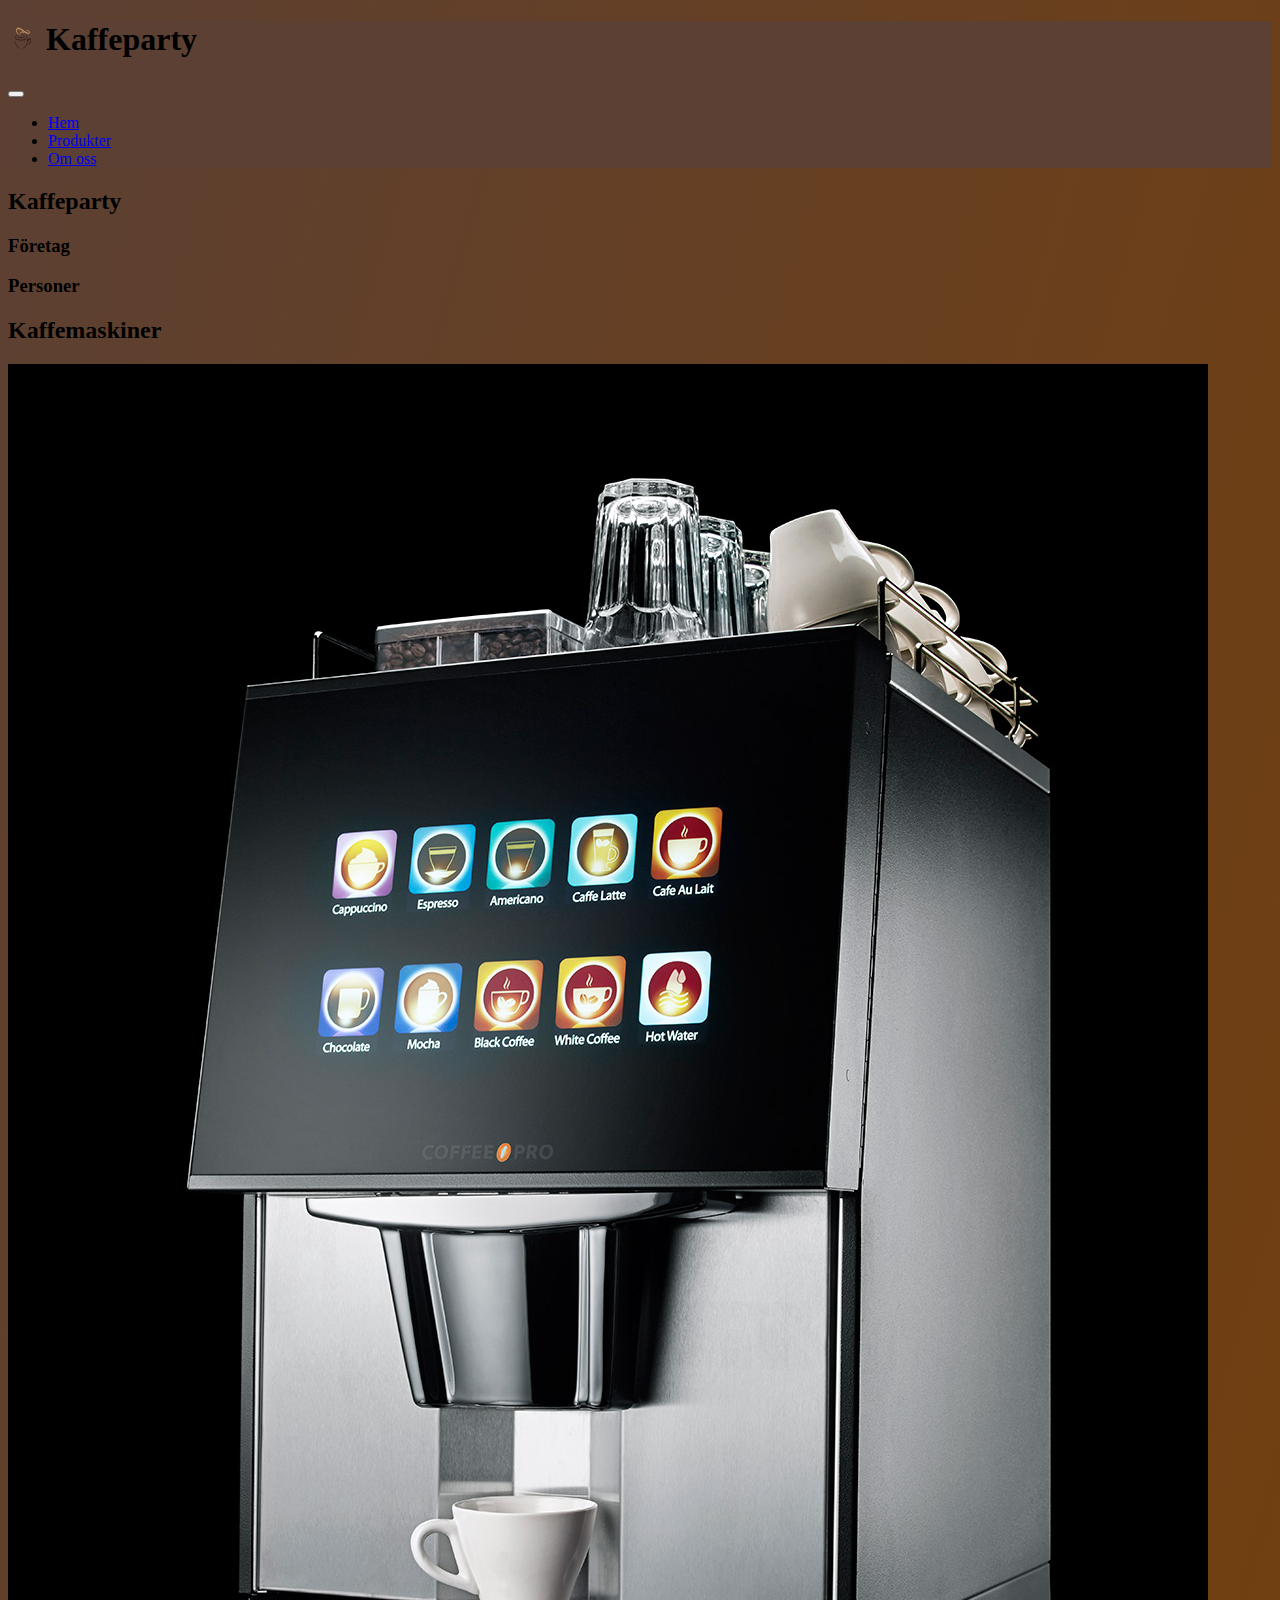
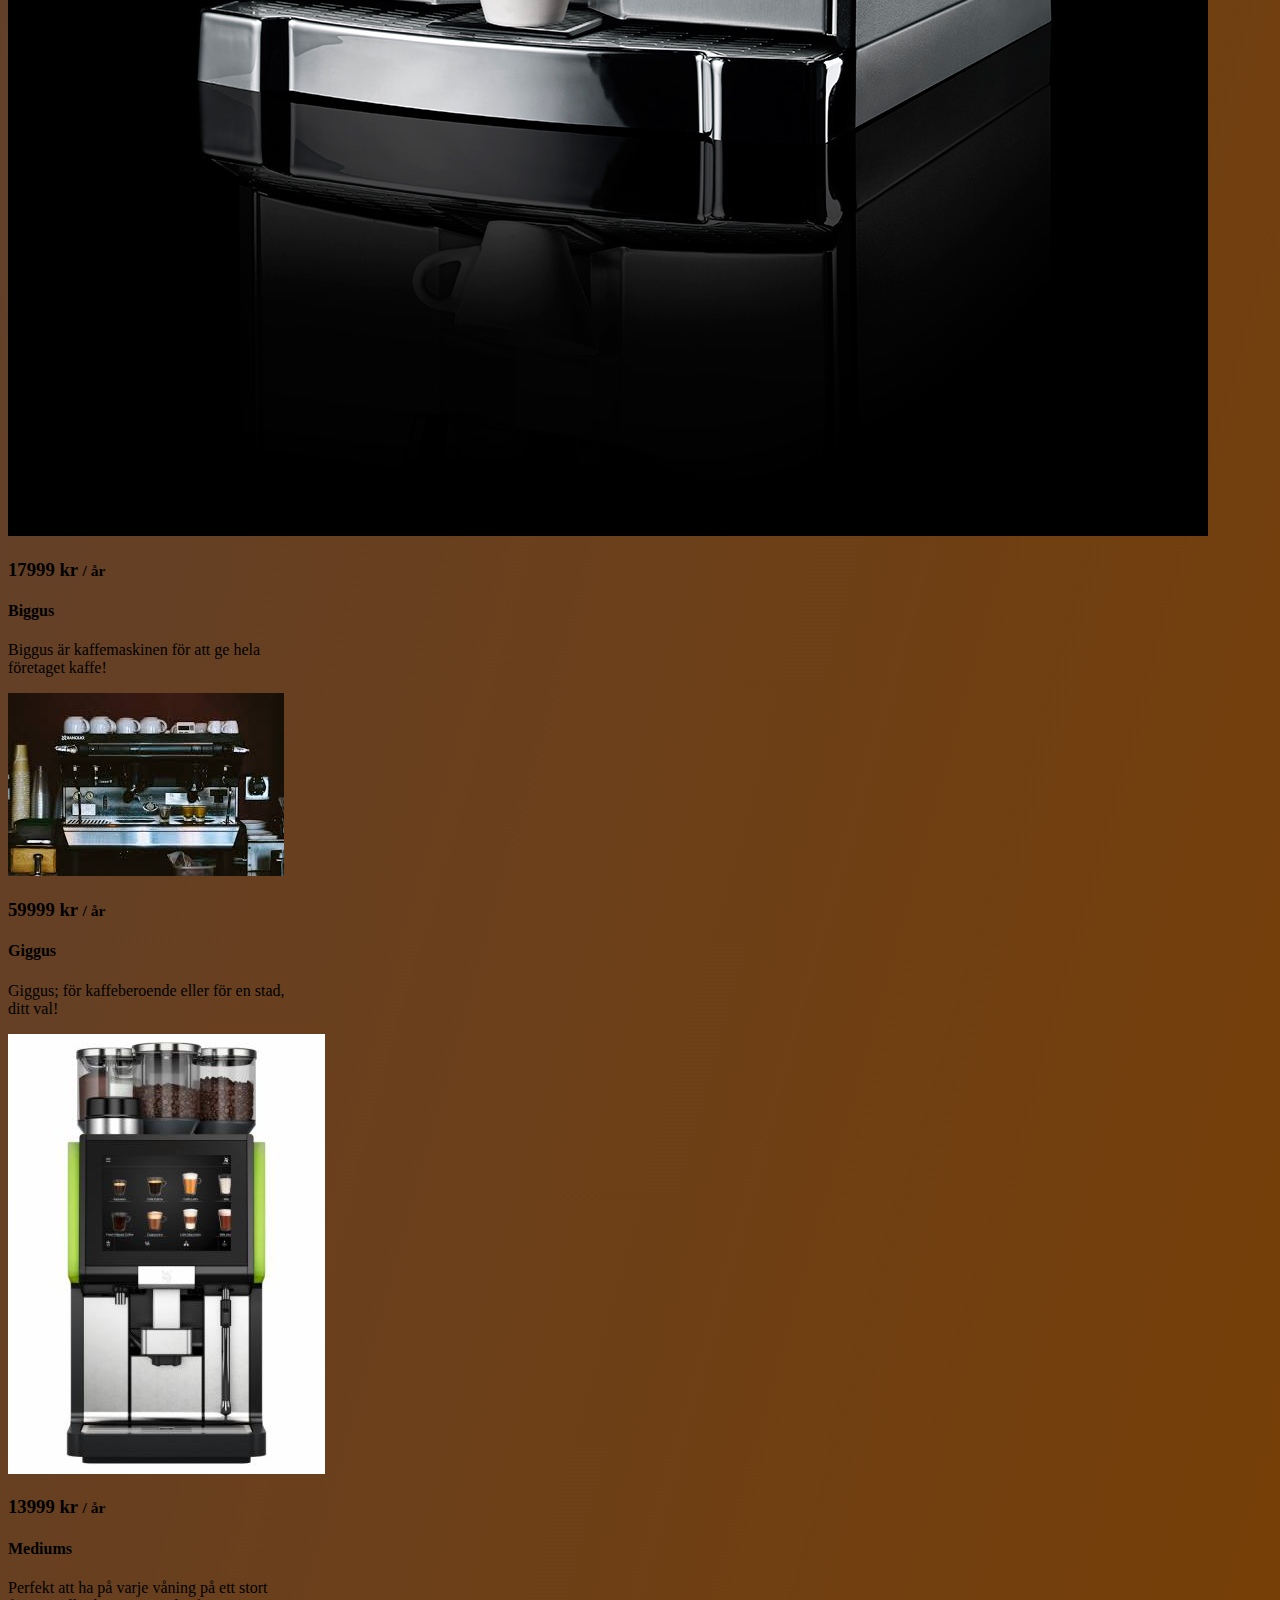
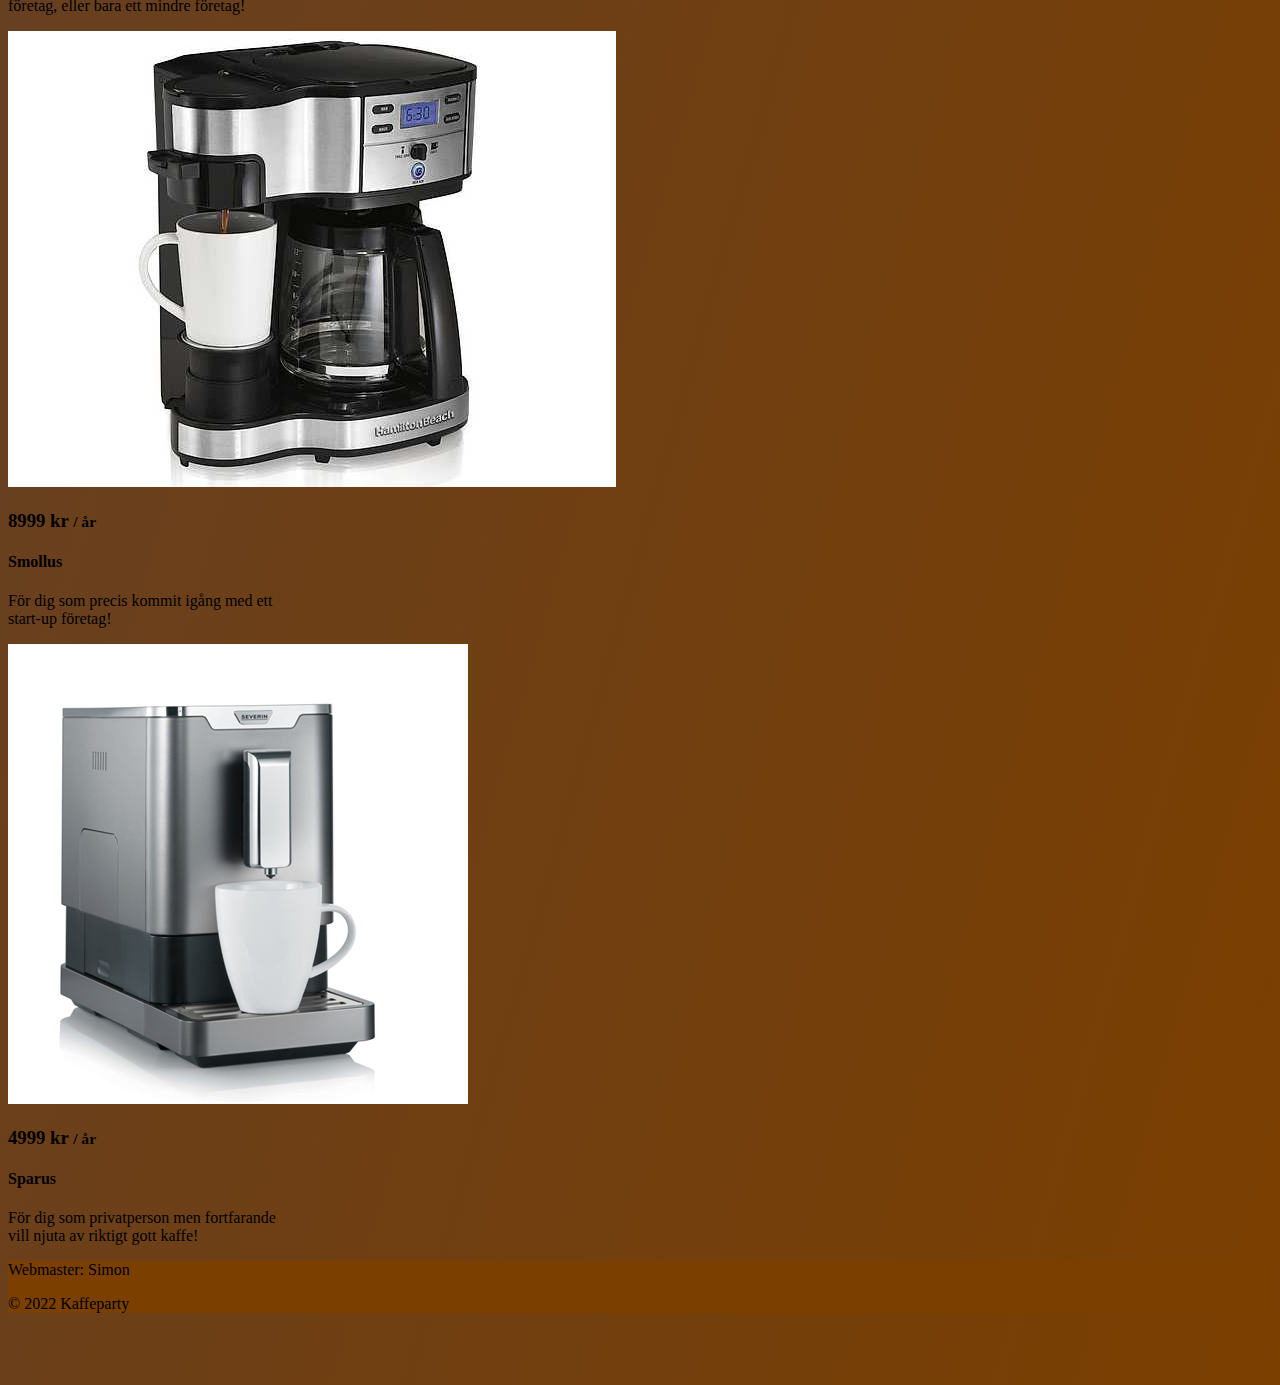
==== products.html @ 2cefe234 "first commit" ====
<!DOCTYPE html>
<html lang="se">
    <head>
        <meta charset="UTF-8">
        <title>Kaffeparty</title>
        <meta name="viewport" content="width=device-width, initial-scale=1">
        
        <link href="https://cdn.jsdelivr.net/npm/bootstrap@5.1.3/dist/css/bootstrap.min.css" rel="stylesheet" integrity="sha384-1BmE4kWBq78iYhFldvKuhfTAU6auU8tT94WrHftjDbrCEXSU1oBoqyl2QvZ6jIW3" crossorigin="anonymous">
        <link rel="stylesheet" href="custom.css">
    </head>
    <body>
        <nav class="fixed-header sticky-top border-bottom navbar navbar-expand-lg navbar-dark">
            <div class="container-fluid">
                <h1 class="navbar-brand">
                    <img class="d-inline-block align-text-top" src="coffee3.png" width="30" height="24"></img>
                    Kaffeparty
                </h1>
                <button class="navbar-toggler" type="button" data-bs-toggle="collapse" data-bs-target="#navbarNav" aria-controls="navbarNav" aria-expanded="false" aria-label="Toggle navigation">
                    <span class="navbar-toggler-icon"></span>
                </button>
                <div class="collapse navbar-collapse nav" id="navbarNav">
                    <ul class="navbar-nav dropdown w-100">
                        <li class="nav-item">
                            <a href="index.html" class="nav-link">
                                Hem
                            </a>
                        </li>
                        <li class="nav-item">
                            <a href="products.html" class="nav-link active" aria-current="page">
                                Produkter
                            </a>                                
                        </li>
                        <li class="nav-item">
                            <a href="about.html" class="nav-link">
                                Om oss
                            </a>                                
                        </li>
                    </ul>
                </div>
            </div>
        </nav>
        <div class="container mt-3">
            <div class="row">
                <div class="col">
                    <h2>Kaffeparty</h2>
                    <div class="row">
                        <h3>Företag</h3>
                    </div>
                    <div class="row">
                        <h3>Personer</h3>
                    </div>                    
                </div>
            </div>
        </div>
        <div class="container">
            <div class="col">
                <h2>Kaffemaskiner</h2>
                <div class="row">
                    <div class="col">
                        <div class="card mb-2" style="width: 18rem;">
                            <img src="kaffemaskiner/biggus.jpg" class="card-img-top" alt="Biggus">
                            <div class="card-body">
                                <h3 class="card-title pricing-card-title">17999 kr <small class="text-muted">/ år</small> </h3>
                                <h4>Biggus</h4>
                                <p class="card-text">Biggus är kaffemaskinen för att ge hela företaget kaffe!</p>
                            </div>
                        </div>
                    </div>
                    <div class="col">
                        <div class="card mb-2" style="width: 18rem;">
                            <img src="kaffemaskiner/giggus.jpg" class="card-img-top" alt="Giggus">
                            <div class="card-body">
                                <h3 class="card-title pricing-card-title">59999 kr <small class="text-muted">/ år</small> </h3>
                                <h4>Giggus</h4>
                              <p class="card-text">Giggus; för kaffeberoende eller för en stad, ditt val!</p>
                            </div>
                        </div>
                    </div>
                    <div class="col">
                        <div class="card mb-2" style="width: 18rem;">
                            <img src="kaffemaskiner/mediums.jpg" class="card-img-top" alt="Mediums">
                            <div class="card-body">
                                <h3 class="card-title pricing-card-title">13999 kr <small class="text-muted">/ år</small> </h3>
                                <h4>Mediums</h4>
                              <p class="card-text">Perfekt att ha på varje våning på ett stort företag, eller bara ett mindre företag!</p>
                            </div>
                        </div>
                    </div>
                    <div class="col">
                        <div class="card mb-2" style="width: 18rem;">
                            <img src="kaffemaskiner/smollus.jpg" class="card-img-top" alt="Smollus">
                            <div class="card-body">
                                <h3 class="card-title pricing-card-title">8999 kr <small class="text-muted">/ år</small> </h3>
                                <h4>Smollus</h4>
                              <p class="card-text">För dig som precis kommit igång med ett start-up företag!</p>
                            </div>
                        </div>
                    </div>
                    <div class="col">
                        <div class="card mb-2" style="width: 18rem;">
                            <img src="kaffemaskiner/sparus.jpg" class="card-img-top" alt="Sparus">
                            <div class="card-body">
                                <h3 class="card-title pricing-card-title">4999 kr <small class="text-muted">/ år</small> </h3>
                                <h4>Sparus</h4>
                              <p class="card-text">För dig som privatperson men fortfarande vill njuta av riktigt gott kaffe!</p>
                            </div>
                        </div>
                    </div>
                </div>
            </div>
        </div>
        <div class="fixed-bottom fixed-footer border-top">
            <footer class="py-0 my-0">
                <p class="text-center text-muted my-0">Webmaster: Simon</p>
                <p class="text-center text-muted my-0">&copy; 2022 Kaffeparty</p>
            </footer>
        </div>
        <script src="/bootstrap-5.1.3-dist/js/bootstrap.bundle.min.js"></script>
    </body>
</html>
---- custom.css ----
body {
    padding-bottom: 3rem;
    background-image: linear-gradient(to bottom right, #5c4033, #7b3f00);
}

.fixed-header {
    background-color: #5c4033;
}

.fixed-footer {
    background-color: #7b3f00;
}

.dropdown-menu {
    background-color: #826644;
}
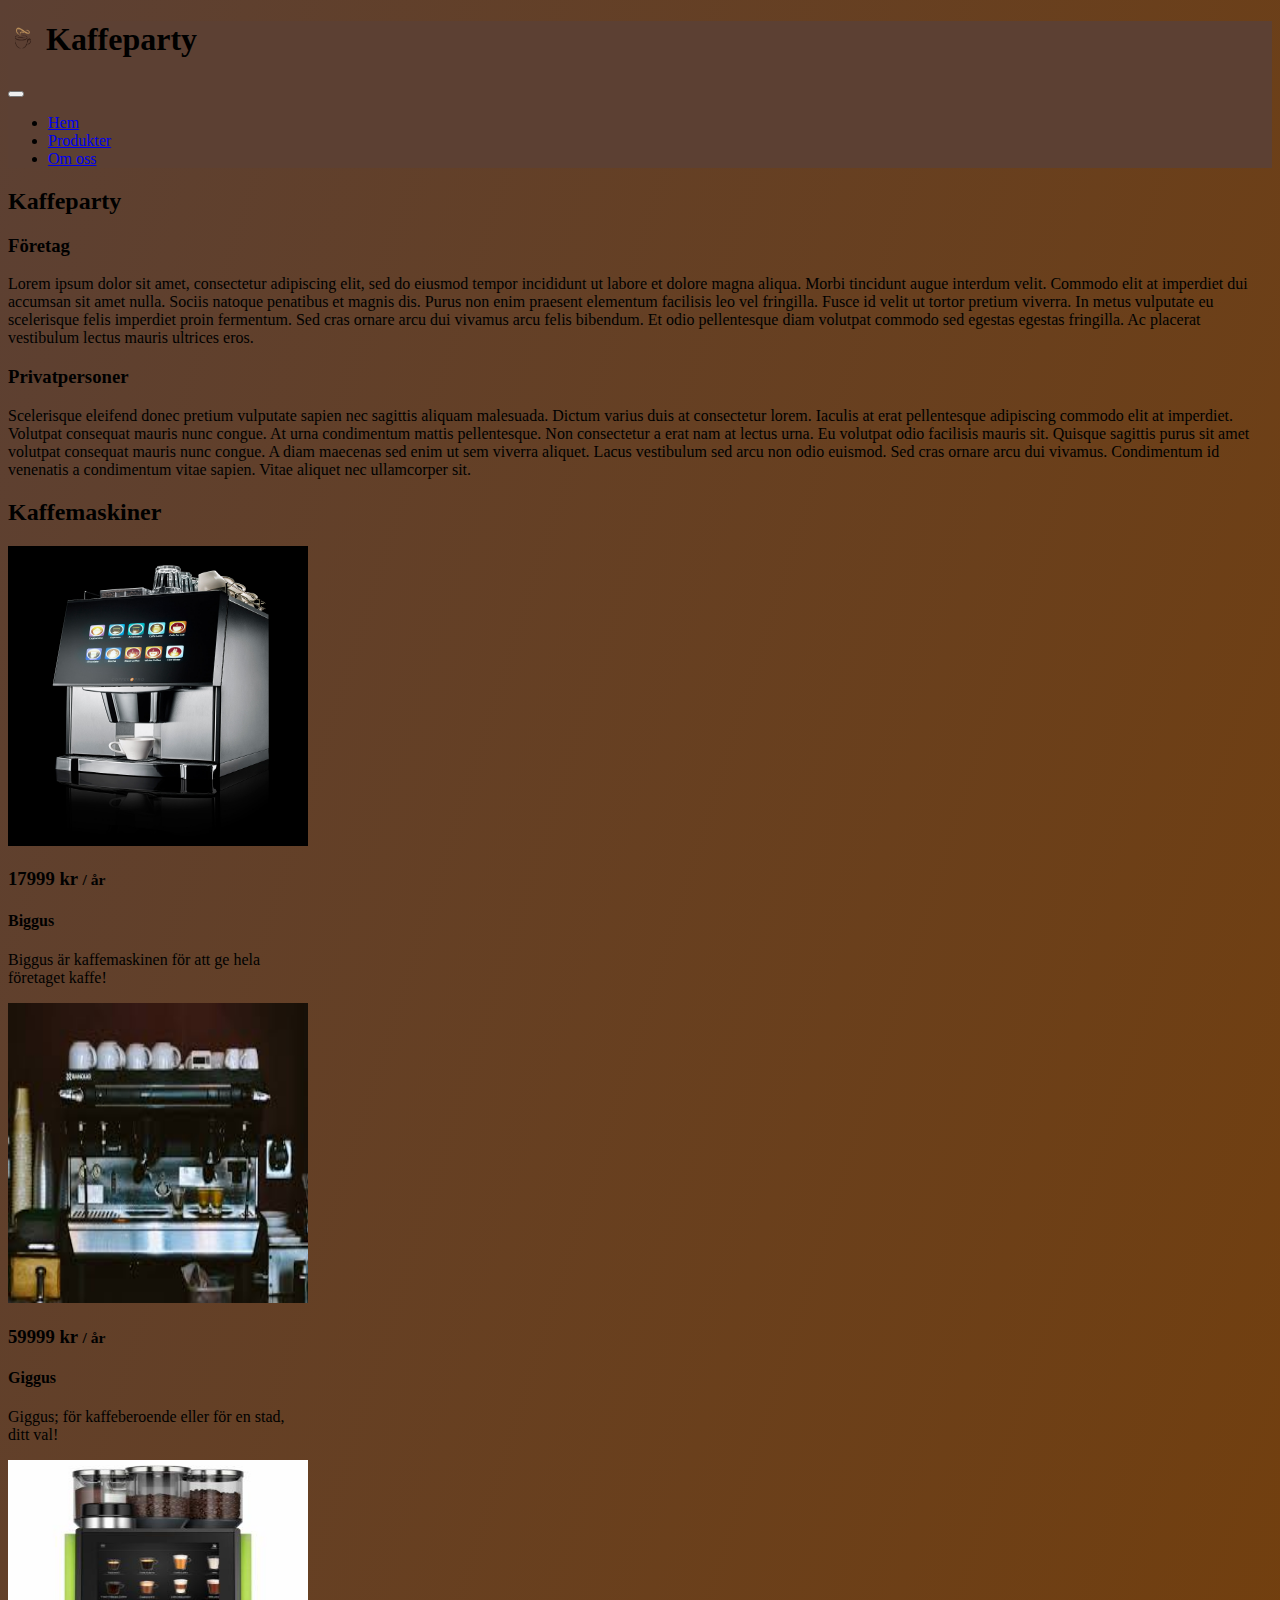
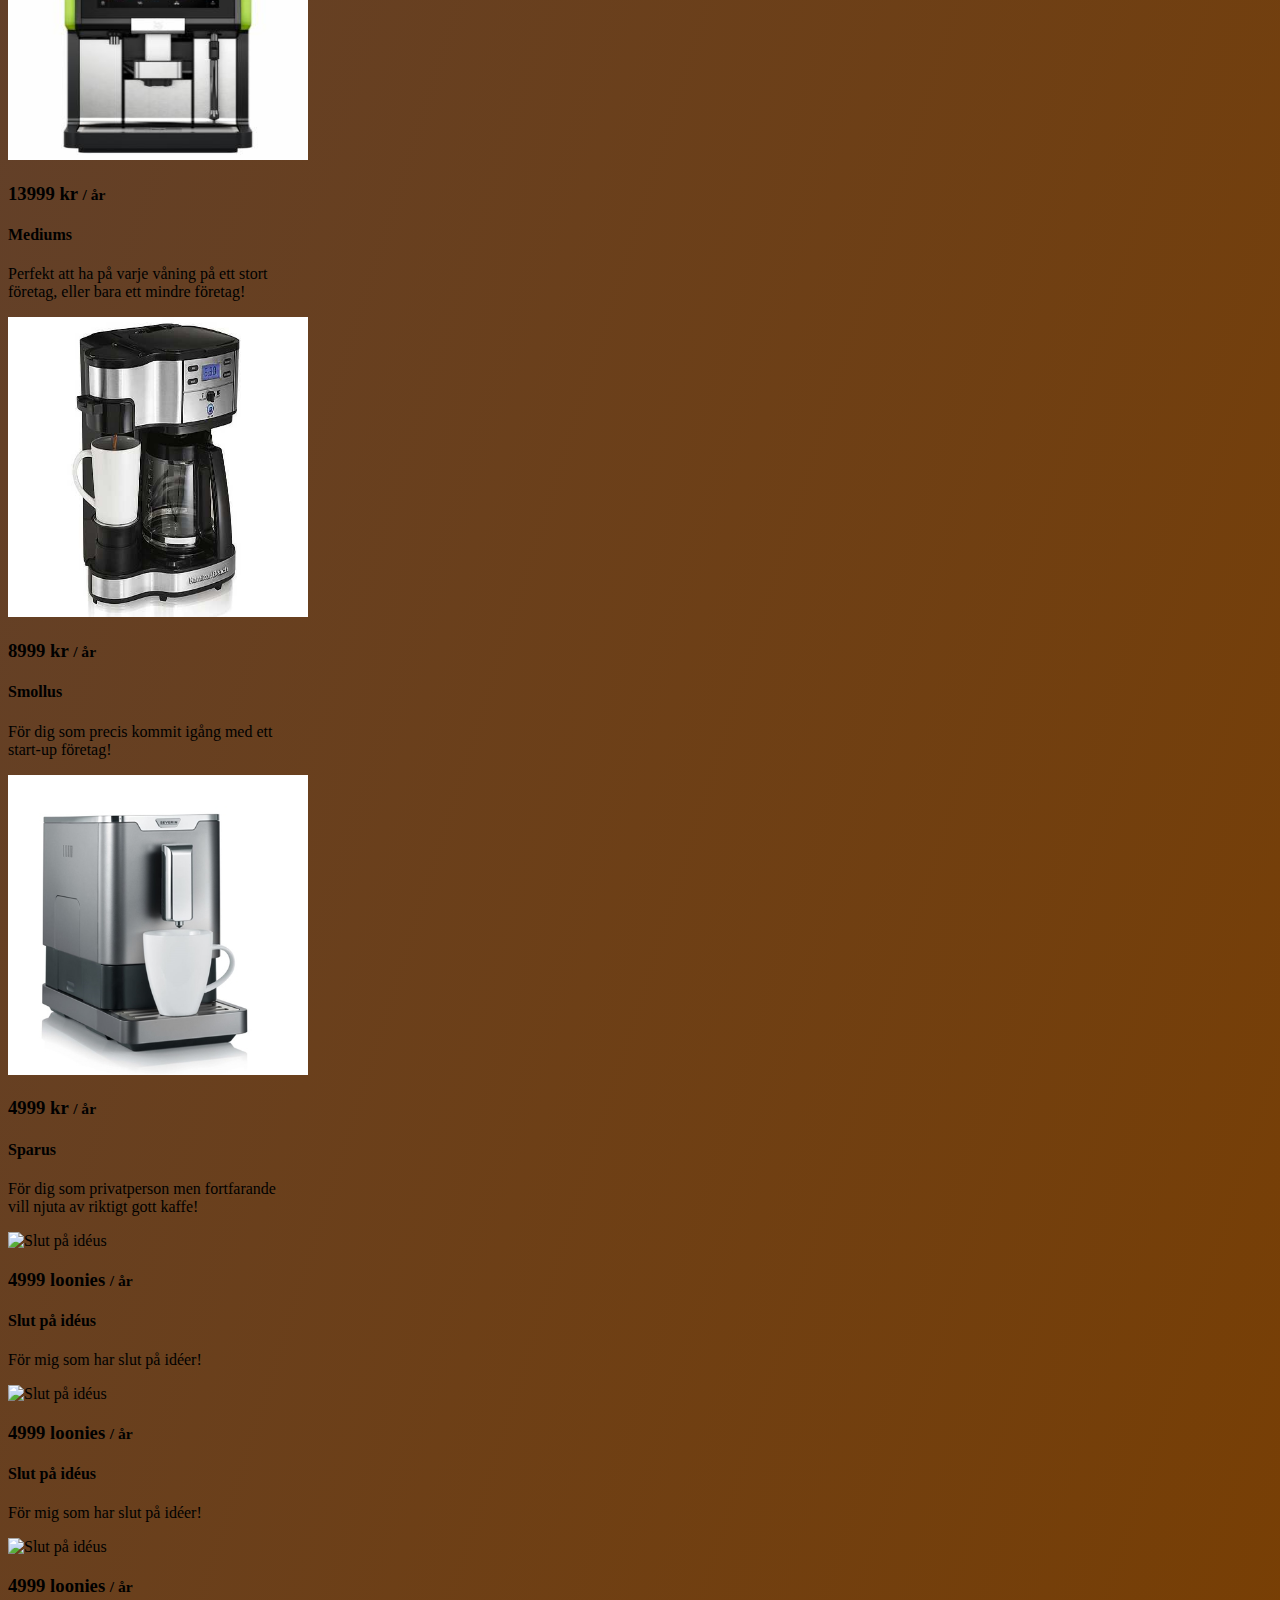
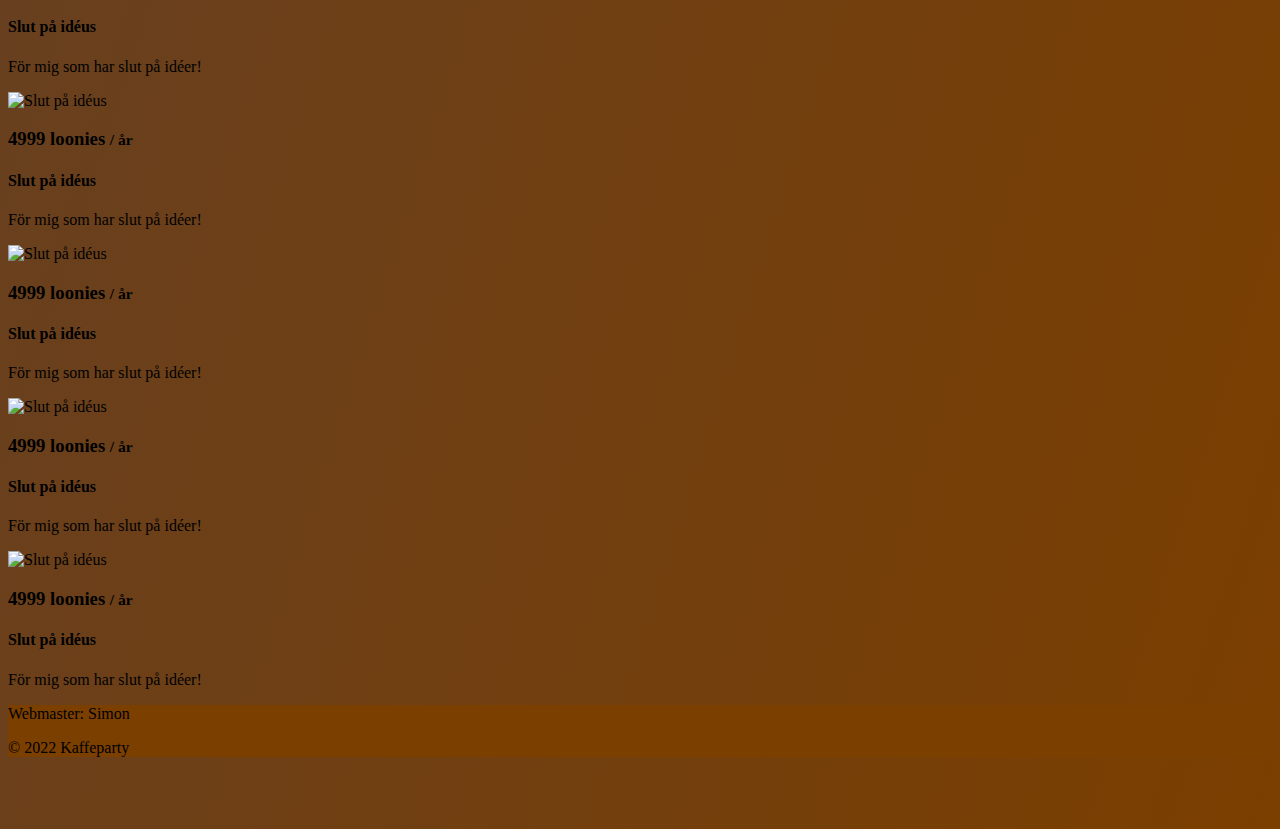
==== commit 36450697: "Products and About pages are hopefully finished" ====
--- a/products.html
+++ b/products.html
@@ -45,9 +45,15 @@
                     <h2>Kaffeparty</h2>
                     <div class="row">
                         <h3>Företag</h3>
+                        <p>
+                            Lorem ipsum dolor sit amet, consectetur adipiscing elit, sed do eiusmod tempor incididunt ut labore et dolore magna aliqua. Morbi tincidunt augue interdum velit. Commodo elit at imperdiet dui accumsan sit amet nulla. Sociis natoque penatibus et magnis dis. Purus non enim praesent elementum facilisis leo vel fringilla. Fusce id velit ut tortor pretium viverra. In metus vulputate eu scelerisque felis imperdiet proin fermentum. Sed cras ornare arcu dui vivamus arcu felis bibendum. Et odio pellentesque diam volutpat commodo sed egestas egestas fringilla. Ac placerat vestibulum lectus mauris ultrices eros.
+                        </p>
                     </div>
                     <div class="row">
-                        <h3>Personer</h3>
+                        <h3>Privatpersoner</h3>
+                        <p>
+                            Scelerisque eleifend donec pretium vulputate sapien nec sagittis aliquam malesuada. Dictum varius duis at consectetur lorem. Iaculis at erat pellentesque adipiscing commodo elit at imperdiet. Volutpat consequat mauris nunc congue. At urna condimentum mattis pellentesque. Non consectetur a erat nam at lectus urna. Eu volutpat odio facilisis mauris sit. Quisque sagittis purus sit amet volutpat consequat mauris nunc congue. A diam maecenas sed enim ut sem viverra aliquet. Lacus vestibulum sed arcu non odio euismod. Sed cras ornare arcu dui vivamus. Condimentum id venenatis a condimentum vitae sapien. Vitae aliquet nec ullamcorper sit.
+                        </p>
                     </div>                    
                 </div>
             </div>
@@ -58,7 +64,7 @@
                 <div class="row">
                     <div class="col">
                         <div class="card mb-2" style="width: 18rem;">
-                            <img src="kaffemaskiner/biggus.jpg" class="card-img-top" alt="Biggus">
+                            <img src="kaffemaskiner/biggus.jpg" class="card-img-top" height="300px" width="300px" alt="Biggus">
                             <div class="card-body">
                                 <h3 class="card-title pricing-card-title">17999 kr <small class="text-muted">/ år</small> </h3>
                                 <h4>Biggus</h4>
@@ -68,7 +74,7 @@
                     </div>
                     <div class="col">
                         <div class="card mb-2" style="width: 18rem;">
-                            <img src="kaffemaskiner/giggus.jpg" class="card-img-top" alt="Giggus">
+                            <img src="kaffemaskiner/giggus.jpg" class="card-img-top" height="300px" width="300px" alt="Giggus">
                             <div class="card-body">
                                 <h3 class="card-title pricing-card-title">59999 kr <small class="text-muted">/ år</small> </h3>
                                 <h4>Giggus</h4>
@@ -78,7 +84,7 @@
                     </div>
                     <div class="col">
                         <div class="card mb-2" style="width: 18rem;">
-                            <img src="kaffemaskiner/mediums.jpg" class="card-img-top" alt="Mediums">
+                            <img src="kaffemaskiner/mediums.jpg" class="card-img-top" height="300px" width="300px" alt="Mediums">
                             <div class="card-body">
                                 <h3 class="card-title pricing-card-title">13999 kr <small class="text-muted">/ år</small> </h3>
                                 <h4>Mediums</h4>
@@ -88,7 +94,7 @@
                     </div>
                     <div class="col">
                         <div class="card mb-2" style="width: 18rem;">
-                            <img src="kaffemaskiner/smollus.jpg" class="card-img-top" alt="Smollus">
+                            <img src="kaffemaskiner/smollus.jpg" class="card-img-top" height="300px" width="300px" alt="Smollus">
                             <div class="card-body">
                                 <h3 class="card-title pricing-card-title">8999 kr <small class="text-muted">/ år</small> </h3>
                                 <h4>Smollus</h4>
@@ -98,11 +104,81 @@
                     </div>
                     <div class="col">
                         <div class="card mb-2" style="width: 18rem;">
-                            <img src="kaffemaskiner/sparus.jpg" class="card-img-top" alt="Sparus">
+                            <img src="kaffemaskiner/sparus.jpg" class="card-img-top" height="300px" width="300px" alt="Sparus">
                             <div class="card-body">
                                 <h3 class="card-title pricing-card-title">4999 kr <small class="text-muted">/ år</small> </h3>
                                 <h4>Sparus</h4>
                               <p class="card-text">För dig som privatperson men fortfarande vill njuta av riktigt gott kaffe!</p>
+                            </div>
+                        </div>
+                    </div>
+                    <div class="col">
+                        <div class="card mb-2" style="width: 18rem;">
+                            <img src="https://via.placeholder.com/300" class="card-img-top" height="300px" width="300px" alt="Slut på idéus">
+                            <div class="card-body">
+                                <h3 class="card-title pricing-card-title">4999 loonies <small class="text-muted">/ år</small> </h3>
+                                <h4>Slut på idéus</h4>
+                              <p class="card-text">För mig som har slut på idéer!</p>
+                            </div>
+                        </div>
+                    </div>
+                    <div class="col">
+                        <div class="card mb-2" style="width: 18rem;">
+                            <img src="https://via.placeholder.com/300" class="card-img-top" height="300px" width="300px" alt="Slut på idéus">
+                            <div class="card-body">
+                                <h3 class="card-title pricing-card-title">4999 loonies <small class="text-muted">/ år</small> </h3>
+                                <h4>Slut på idéus</h4>
+                              <p class="card-text">För mig som har slut på idéer!</p>
+                            </div>
+                        </div>
+                    </div>
+                    <div class="col">
+                        <div class="card mb-2" style="width: 18rem;">
+                            <img src="https://via.placeholder.com/300" class="card-img-top" height="300px" width="300px" alt="Slut på idéus">
+                            <div class="card-body">
+                                <h3 class="card-title pricing-card-title">4999 loonies <small class="text-muted">/ år</small> </h3>
+                                <h4>Slut på idéus</h4>
+                              <p class="card-text">För mig som har slut på idéer!</p>
+                            </div>
+                        </div>
+                    </div>
+                    <div class="col">
+                        <div class="card mb-2" style="width: 18rem;">
+                            <img src="https://via.placeholder.com/300" class="card-img-top" height="300px" width="300px" alt="Slut på idéus">
+                            <div class="card-body">
+                                <h3 class="card-title pricing-card-title">4999 loonies <small class="text-muted">/ år</small> </h3>
+                                <h4>Slut på idéus</h4>
+                              <p class="card-text">För mig som har slut på idéer!</p>
+                            </div>
+                        </div>
+                    </div>
+                    <div class="col">
+                        <div class="card mb-2" style="width: 18rem;">
+                            <img src="https://via.placeholder.com/300" class="card-img-top" height="300px" width="300px" alt="Slut på idéus">
+                            <div class="card-body">
+                                <h3 class="card-title pricing-card-title">4999 loonies <small class="text-muted">/ år</small> </h3>
+                                <h4>Slut på idéus</h4>
+                              <p class="card-text">För mig som har slut på idéer!</p>
+                            </div>
+                        </div>
+                    </div>
+                    <div class="col">
+                        <div class="card mb-2" style="width: 18rem;">
+                            <img src="https://via.placeholder.com/300" class="card-img-top" height="300px" width="300px" alt="Slut på idéus">
+                            <div class="card-body">
+                                <h3 class="card-title pricing-card-title">4999 loonies <small class="text-muted">/ år</small> </h3>
+                                <h4>Slut på idéus</h4>
+                              <p class="card-text">För mig som har slut på idéer!</p>
+                            </div>
+                        </div>
+                    </div>
+                    <div class="col">
+                        <div class="card mb-2" style="width: 18rem;">
+                            <img src="https://via.placeholder.com/300" class="card-img-top" height="300px" width="300px" alt="Slut på idéus">
+                            <div class="card-body">
+                                <h3 class="card-title pricing-card-title">4999 loonies <small class="text-muted">/ år</small> </h3>
+                                <h4>Slut på idéus</h4>
+                              <p class="card-text">För mig som har slut på idéer!</p>
                             </div>
                         </div>
                     </div>
